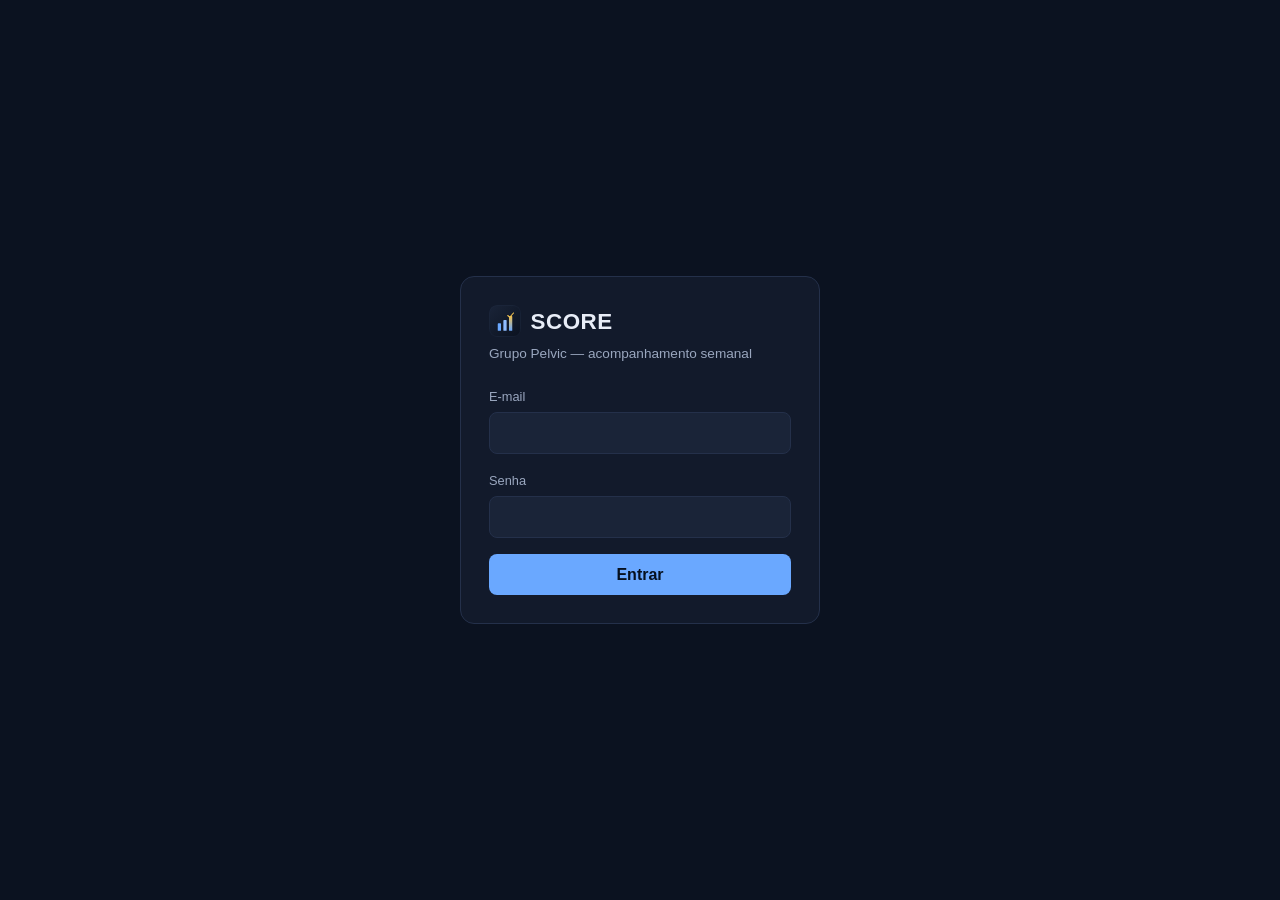
==== index.html @ 4f49ad3c "Líder direto aceita gerente/administrador e libera Minha Equipe para esses perfis" ====
<!doctype html>
<html lang="en">
  <head>
    <meta charset="UTF-8" />
    <link rel="icon" type="image/svg+xml" href="./favicon.svg" />
    <link rel="manifest" href="./manifest.json" />
    <link rel="apple-touch-icon" href="./apple-touch-icon.png" />
    <meta name="apple-mobile-web-app-capable" content="yes" />
    <meta name="apple-mobile-web-app-status-bar-style" content="black-translucent" />
    <meta name="apple-mobile-web-app-title" content="SCORE" />
    <meta name="mobile-web-app-capable" content="yes" />
    <meta name="theme-color" content="#0b1220" />
    <meta name="viewport" content="width=device-width, initial-scale=1.0" />
    <title>SCORE</title>
    <script type="module" crossorigin src="index-D1lC9nO0.js"></script>
    <link rel="stylesheet" crossorigin href="index-DTBJYF46.css">
  </head>
  <body>
    <div id="root"></div>
  </body>
</html>
---- index-DTBJYF46.css ----
/*! tailwindcss v4.3.3 | MIT License | https://tailwindcss.com */
@layer properties{@supports (((-webkit-hyphens:none)) and (not (margin-trim:inline))) or ((-moz-orient:inline) and (not (color:rgb(from red r g b)))){*,:before,:after,::backdrop{--tw-rotate-x:initial;--tw-rotate-y:initial;--tw-rotate-z:initial;--tw-skew-x:initial;--tw-skew-y:initial;--tw-border-style:solid;--tw-outline-style:solid;--tw-blur:initial;--tw-brightness:initial;--tw-contrast:initial;--tw-grayscale:initial;--tw-hue-rotate:initial;--tw-invert:initial;--tw-opacity:initial;--tw-saturate:initial;--tw-sepia:initial;--tw-drop-shadow:initial;--tw-drop-shadow-color:initial;--tw-drop-shadow-alpha:100%;--tw-drop-shadow-size:initial}}}@layer theme{:root,:host{--font-sans:-apple-system, BlinkMacSystemFont, "Segoe UI", Roboto, "Helvetica Neue", "Noto Sans", Arial, sans-serif, "Apple Color Emoji", "Segoe UI Emoji", "Segoe UI Symbol", "Noto Color Emoji";--font-mono:ui-monospace, SFMono-Regular, Menlo, Monaco, Consolas, "Liberation Mono", "Courier New", monospace;--default-font-family:var(--font-sans);--default-mono-font-family:var(--font-mono)}}@layer base{*,:after,:before,::backdrop{box-sizing:border-box;border:0 solid;margin:0;padding:0}::file-selector-button{box-sizing:border-box;border:0 solid;margin:0;padding:0}html,:host{-webkit-text-size-adjust:100%;tab-size:4;line-height:1.5;font-family:var(--default-font-family,-apple-system, BlinkMacSystemFont, "Segoe UI", Roboto, "Helvetica Neue", "Noto Sans", Arial, sans-serif, "Apple Color Emoji", "Segoe UI Emoji", "Segoe UI Symbol", "Noto Color Emoji");font-feature-settings:var(--default-font-feature-settings,normal);font-variation-settings:var(--default-font-variation-settings,normal);-webkit-tap-highlight-color:transparent}hr{height:0;color:inherit;border-top-width:1px}abbr:where([title]){-webkit-text-decoration:underline dotted;text-decoration:underline dotted}h1,h2,h3,h4,h5,h6{font-size:inherit;font-weight:inherit}a{color:inherit;-webkit-text-decoration:inherit;-webkit-text-decoration:inherit;-webkit-text-decoration:inherit;-webkit-text-decoration:inherit;text-decoration:inherit}b,strong{font-weight:bolder}code,kbd,samp,pre{font-family:var(--default-mono-font-family,ui-monospace, SFMono-Regular, Menlo, Monaco, Consolas, "Liberation Mono", "Courier New", monospace);font-feature-settings:var(--default-mono-font-feature-settings,normal);font-variation-settings:var(--default-mono-font-variation-settings,normal);font-size:1em}small{font-size:80%}sub,sup{vertical-align:baseline;font-size:75%;line-height:0;position:relative}sub{bottom:-.25em}sup{top:-.5em}table{text-indent:0;border-color:inherit;border-collapse:collapse}:-moz-focusring:where(:not(iframe)){outline:auto}progress{vertical-align:baseline}summary{display:list-item}ol,ul,menu{list-style:none}img,svg,video,canvas,audio,iframe,embed,object{vertical-align:middle;display:block}img,video{max-width:100%;height:auto}button,input,select,optgroup,textarea{font:inherit;font-feature-settings:inherit;font-variation-settings:inherit;letter-spacing:inherit;color:inherit;opacity:1;background-color:#0000;border-radius:0}::file-selector-button{font:inherit;font-feature-settings:inherit;font-variation-settings:inherit;letter-spacing:inherit;color:inherit;opacity:1;background-color:#0000;border-radius:0}:where(select:is([multiple],[size])) optgroup{font-weight:bolder}:where(select:is([multiple],[size])) optgroup option{padding-inline-start:20px}::file-selector-button{margin-inline-end:4px}::placeholder{opacity:1}@supports (not ((-webkit-appearance:-apple-pay-button))) or (contain-intrinsic-size:1px){::placeholder{color:currentColor}@supports (color:color-mix(in lab, red, red)){::placeholder{color:color-mix(in oklab, currentcolor 50%, transparent)}}}textarea{resize:vertical}::-webkit-search-decoration{-webkit-appearance:none}::-webkit-date-and-time-value{min-height:1lh;text-align:inherit}::-webkit-datetime-edit{display:inline-flex}::-webkit-datetime-edit-fields-wrapper{padding:0}::-webkit-datetime-edit{padding-block:0}::-webkit-datetime-edit-year-field{padding-block:0}::-webkit-datetime-edit-month-field{padding-block:0}::-webkit-datetime-edit-day-field{padding-block:0}::-webkit-datetime-edit-hour-field{padding-block:0}::-webkit-datetime-edit-minute-field{padding-block:0}::-webkit-datetime-edit-second-field{padding-block:0}::-webkit-datetime-edit-millisecond-field{padding-block:0}::-webkit-datetime-edit-meridiem-field{padding-block:0}::-webkit-calendar-picker-indicator{line-height:1}:-moz-ui-invalid{box-shadow:none}button,input:where([type=button],[type=reset],[type=submit]){appearance:button}::file-selector-button{appearance:button}::-webkit-inner-spin-button{height:auto}::-webkit-outer-spin-button{height:auto}[hidden]:where(:not([hidden=until-found])){display:none!important}}@layer components;@layer utilities{.collapse{visibility:collapse}.relative{position:relative}.flex{display:flex}.grid{display:grid}.hidden{display:none}.table{display:table}.transform{transform:var(--tw-rotate-x,) var(--tw-rotate-y,) var(--tw-rotate-z,) var(--tw-skew-x,) var(--tw-skew-y,)}.border{border-style:var(--tw-border-style);border-width:1px}.outline{outline-style:var(--tw-outline-style);outline-width:1px}.filter{filter:var(--tw-blur,) var(--tw-brightness,) var(--tw-contrast,) var(--tw-grayscale,) var(--tw-hue-rotate,) var(--tw-invert,) var(--tw-saturate,) var(--tw-sepia,) var(--tw-drop-shadow,)}}:root{--color-bg:#0b1220;--color-surface:#121a2b;--color-surface-2:#1a2438;--color-border:#24304a;--color-text:#e8edf7;--color-text-dim:#9aa7bf;--color-accent:#6aa8ff;--color-good:#35c48f;--color-warn:#f2b84b;--color-bad:#ef6a6a;--color-bronze:#cd8a4d;--color-silver:#b9c2cf;--color-gold:#f2c14e}*{box-sizing:border-box}html,body,#root{height:100%}body{background:var(--color-bg);color:var(--color-text);margin:0;font-family:-apple-system,BlinkMacSystemFont,Segoe UI,Inter,Roboto,sans-serif}.card{background:var(--color-surface);border:1px solid var(--color-border);border-radius:14px}.input{background:var(--color-surface-2);border:1px solid var(--color-border);color:var(--color-text);border-radius:8px;width:100%;padding:.5rem .75rem}.input:focus{outline:2px solid var(--color-accent);outline-offset:1px}.btn{background:var(--color-accent);color:#06101f;cursor:pointer;border:none;border-radius:8px;padding:.55rem 1rem;font-weight:600}.btn:hover{filter:brightness(1.08)}.btn-secondary{color:var(--color-text);border:1px solid var(--color-border);cursor:pointer;background:0 0;border-radius:8px;padding:.55rem 1rem}.badge{border-radius:999px;align-items:center;gap:.35rem;padding:.2rem .6rem;font-size:.75rem;font-weight:600;display:inline-flex}@property --tw-rotate-x{syntax:"*";inherits:false}@property --tw-rotate-y{syntax:"*";inherits:false}@property --tw-rotate-z{syntax:"*";inherits:false}@property --tw-skew-x{syntax:"*";inherits:false}@property --tw-skew-y{syntax:"*";inherits:false}@property --tw-border-style{syntax:"*";inherits:false;initial-value:solid}@property --tw-outline-style{syntax:"*";inherits:false;initial-value:solid}@property --tw-blur{syntax:"*";inherits:false}@property --tw-brightness{syntax:"*";inherits:false}@property --tw-contrast{syntax:"*";inherits:false}@property --tw-grayscale{syntax:"*";inherits:false}@property --tw-hue-rotate{syntax:"*";inherits:false}@property --tw-invert{syntax:"*";inherits:false}@property --tw-opacity{syntax:"*";inherits:false}@property --tw-saturate{syntax:"*";inherits:false}@property --tw-sepia{syntax:"*";inherits:false}@property --tw-drop-shadow{syntax:"*";inherits:false}@property --tw-drop-shadow-color{syntax:"*";inherits:false}@property --tw-drop-shadow-alpha{syntax:"<percentage>";inherits:false;initial-value:100%}@property --tw-drop-shadow-size{syntax:"*";inherits:false}
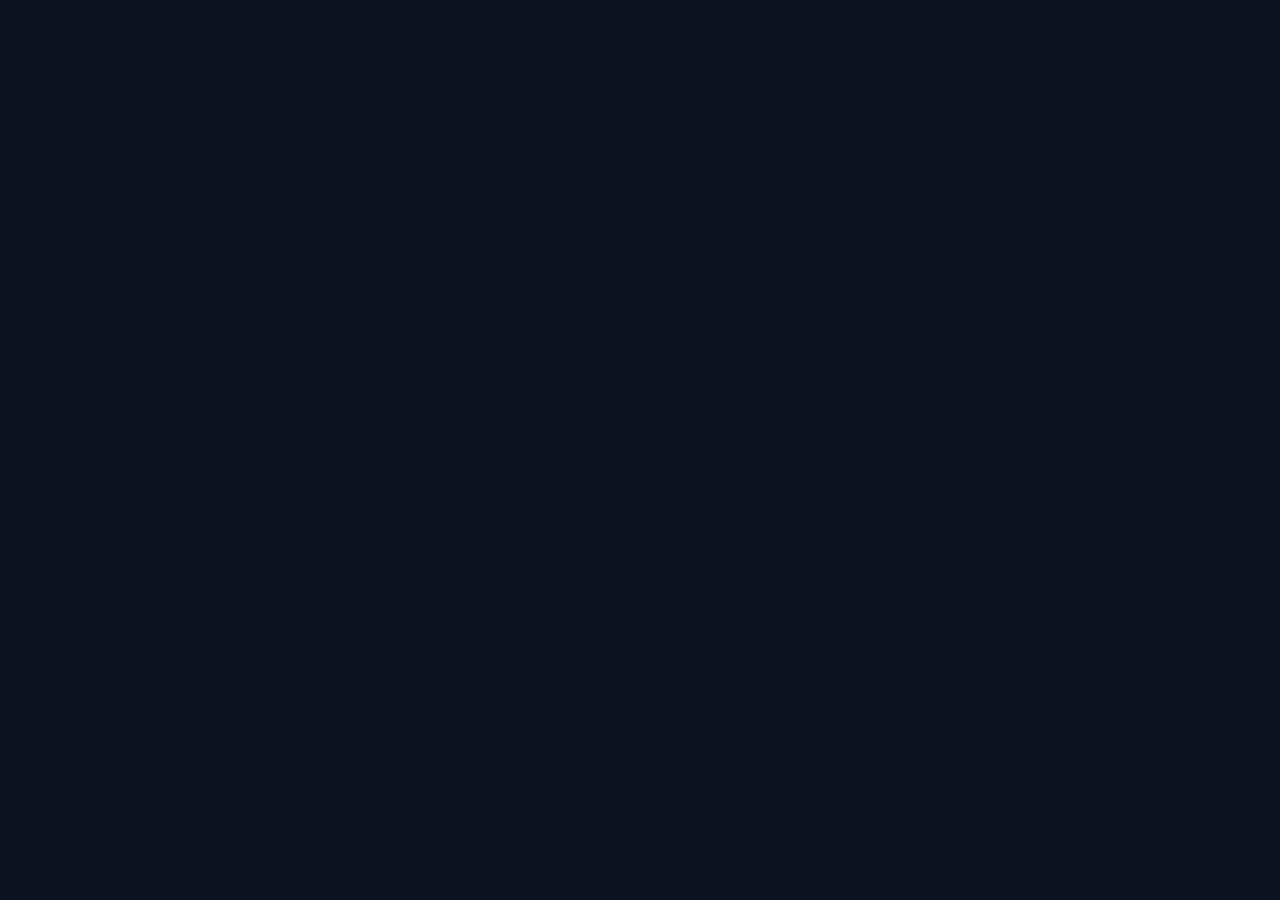
==== commit 1958bf2a: "Update script source in index.html" ====
--- a/index.html
+++ b/index.html
@@ -12,8 +12,8 @@
     <meta name="theme-color" content="#0b1220" />
     <meta name="viewport" content="width=device-width, initial-scale=1.0" />
     <title>SCORE</title>
-    <script type="module" crossorigin src="index-D1lC9nO0.js"></script>
-    <link rel="stylesheet" crossorigin href="index-DTBJYF46.css">
+    <script type="module" crossorigin src="index-C5ekDtN4.js"></script>
+    <link rel="stylesheet" crossorigin href="index-CD5cxhMA.css">
   </head>
   <body>
     <div id="root"></div>
--- a/index-CD5cxhMA.css
+++ b/index-CD5cxhMA.css
@@ -0,0 +1,2 @@
+/*! tailwindcss v4.3.3 | MIT License | https://tailwindcss.com */
+@layer properties{@supports (((-webkit-hyphens:none)) and (not (margin-trim:inline))) or ((-moz-orient:inline) and (not (color:rgb(from red r g b)))){*,:before,:after,::backdrop{--tw-rotate-x:initial;--tw-rotate-y:initial;--tw-rotate-z:initial;--tw-skew-x:initial;--tw-skew-y:initial;--tw-border-style:solid;--tw-outline-style:solid;--tw-blur:initial;--tw-brightness:initial;--tw-contrast:initial;--tw-grayscale:initial;--tw-hue-rotate:initial;--tw-invert:initial;--tw-opacity:initial;--tw-saturate:initial;--tw-sepia:initial;--tw-drop-shadow:initial;--tw-drop-shadow-color:initial;--tw-drop-shadow-alpha:100%;--tw-drop-shadow-size:initial}}}@layer theme{:root,:host{--font-sans:-apple-system, BlinkMacSystemFont, "Segoe UI", Roboto, "Helvetica Neue", "Noto Sans", Arial, sans-serif, "Apple Color Emoji", "Segoe UI Emoji", "Segoe UI Symbol", "Noto Color Emoji";--font-mono:ui-monospace, SFMono-Regular, Menlo, Monaco, Consolas, "Liberation Mono", "Courier New", monospace;--default-font-family:var(--font-sans);--default-mono-font-family:var(--font-mono)}}@layer base{*,:after,:before,::backdrop{box-sizing:border-box;border:0 solid;margin:0;padding:0}::file-selector-button{box-sizing:border-box;border:0 solid;margin:0;padding:0}html,:host{-webkit-text-size-adjust:100%;tab-size:4;line-height:1.5;font-family:var(--default-font-family,-apple-system, BlinkMacSystemFont, "Segoe UI", Roboto, "Helvetica Neue", "Noto Sans", Arial, sans-serif, "Apple Color Emoji", "Segoe UI Emoji", "Segoe UI Symbol", "Noto Color Emoji");font-feature-settings:var(--default-font-feature-settings,normal);font-variation-settings:var(--default-font-variation-settings,normal);-webkit-tap-highlight-color:transparent}hr{height:0;color:inherit;border-top-width:1px}abbr:where([title]){-webkit-text-decoration:underline dotted;text-decoration:underline dotted}h1,h2,h3,h4,h5,h6{font-size:inherit;font-weight:inherit}a{color:inherit;-webkit-text-decoration:inherit;-webkit-text-decoration:inherit;-webkit-text-decoration:inherit;-webkit-text-decoration:inherit;text-decoration:inherit}b,strong{font-weight:bolder}code,kbd,samp,pre{font-family:var(--default-mono-font-family,ui-monospace, SFMono-Regular, Menlo, Monaco, Consolas, "Liberation Mono", "Courier New", monospace);font-feature-settings:var(--default-mono-font-feature-settings,normal);font-variation-settings:var(--default-mono-font-variation-settings,normal);font-size:1em}small{font-size:80%}sub,sup{vertical-align:baseline;font-size:75%;line-height:0;position:relative}sub{bottom:-.25em}sup{top:-.5em}table{text-indent:0;border-color:inherit;border-collapse:collapse}:-moz-focusring:where(:not(iframe)){outline:auto}progress{vertical-align:baseline}summary{display:list-item}ol,ul,menu{list-style:none}img,svg,video,canvas,audio,iframe,embed,object{vertical-align:middle;display:block}img,video{max-width:100%;height:auto}button,input,select,optgroup,textarea{font:inherit;font-feature-settings:inherit;font-variation-settings:inherit;letter-spacing:inherit;color:inherit;opacity:1;background-color:#0000;border-radius:0}::file-selector-button{font:inherit;font-feature-settings:inherit;font-variation-settings:inherit;letter-spacing:inherit;color:inherit;opacity:1;background-color:#0000;border-radius:0}:where(select:is([multiple],[size])) optgroup{font-weight:bolder}:where(select:is([multiple],[size])) optgroup option{padding-inline-start:20px}::file-selector-button{margin-inline-end:4px}::placeholder{opacity:1}@supports (not ((-webkit-appearance:-apple-pay-button))) or (contain-intrinsic-size:1px){::placeholder{color:currentColor}@supports (color:color-mix(in lab, red, red)){::placeholder{color:color-mix(in oklab, currentcolor 50%, transparent)}}}textarea{resize:vertical}::-webkit-search-decoration{-webkit-appearance:none}::-webkit-date-and-time-value{min-height:1lh;text-align:inherit}::-webkit-datetime-edit{display:inline-flex}::-webkit-datetime-edit-fields-wrapper{padding:0}::-webkit-datetime-edit{padding-block:0}::-webkit-datetime-edit-year-field{padding-block:0}::-webkit-datetime-edit-month-field{padding-block:0}::-webkit-datetime-edit-day-field{padding-block:0}::-webkit-datetime-edit-hour-field{padding-block:0}::-webkit-datetime-edit-minute-field{padding-block:0}::-webkit-datetime-edit-second-field{padding-block:0}::-webkit-datetime-edit-millisecond-field{padding-block:0}::-webkit-datetime-edit-meridiem-field{padding-block:0}::-webkit-calendar-picker-indicator{line-height:1}:-moz-ui-invalid{box-shadow:none}button,input:where([type=button],[type=reset],[type=submit]){appearance:button}::file-selector-button{appearance:button}::-webkit-inner-spin-button{height:auto}::-webkit-outer-spin-button{height:auto}[hidden]:where(:not([hidden=until-found])){display:none!important}}@layer components;@layer utilities{.collapse{visibility:collapse}.relative{position:relative}.flex{display:flex}.grid{display:grid}.hidden{display:none}.table{display:table}.min-w-0{min-width:0}.flex-1{flex:1}.transform{transform:var(--tw-rotate-x,) var(--tw-rotate-y,) var(--tw-rotate-z,) var(--tw-skew-x,) var(--tw-skew-y,)}.flex-col{flex-direction:column}.border{border-style:var(--tw-border-style);border-width:1px}.outline{outline-style:var(--tw-outline-style);outline-width:1px}.filter{filter:var(--tw-blur,) var(--tw-brightness,) var(--tw-contrast,) var(--tw-grayscale,) var(--tw-hue-rotate,) var(--tw-invert,) var(--tw-saturate,) var(--tw-sepia,) var(--tw-drop-shadow,)}@media (width>=48rem){.md\:flex{display:flex}.md\:hidden{display:none}.md\:flex-row{flex-direction:row}}}:root{--color-bg:#0b1220;--color-surface:#121a2b;--color-surface-2:#1a2438;--color-border:#24304a;--color-text:#e8edf7;--color-text-dim:#9aa7bf;--color-accent:#6aa8ff;--color-good:#35c48f;--color-warn:#f2b84b;--color-bad:#ef6a6a;--color-bronze:#cd8a4d;--color-silver:#b9c2cf;--color-gold:#f2c14e}*{box-sizing:border-box}html,body,#root{height:100%}html{overflow-x:hidden}body{background:var(--color-bg);color:var(--color-text);margin:0;font-family:-apple-system,BlinkMacSystemFont,Segoe UI,Inter,Roboto,sans-serif;overflow-x:hidden}@media (width<=640px){input,select,textarea,button{font-size:16px}}.card{background:var(--color-surface);border:1px solid var(--color-border);border-radius:14px}.input{background:var(--color-surface-2);border:1px solid var(--color-border);color:var(--color-text);border-radius:8px;width:100%;padding:.5rem .75rem}.input:focus{outline:2px solid var(--color-accent);outline-offset:1px}.btn{background:var(--color-accent);color:#06101f;cursor:pointer;border:none;border-radius:8px;padding:.55rem 1rem;font-weight:600}.btn:hover{filter:brightness(1.08)}.btn-secondary{color:var(--color-text);border:1px solid var(--color-border);cursor:pointer;background:0 0;border-radius:8px;padding:.55rem 1rem}.badge{border-radius:999px;align-items:center;gap:.35rem;padding:.2rem .6rem;font-size:.75rem;font-weight:600;display:inline-flex}@property --tw-rotate-x{syntax:"*";inherits:false}@property --tw-rotate-y{syntax:"*";inherits:false}@property --tw-rotate-z{syntax:"*";inherits:false}@property --tw-skew-x{syntax:"*";inherits:false}@property --tw-skew-y{syntax:"*";inherits:false}@property --tw-border-style{syntax:"*";inherits:false;initial-value:solid}@property --tw-outline-style{syntax:"*";inherits:false;initial-value:solid}@property --tw-blur{syntax:"*";inherits:false}@property --tw-brightness{syntax:"*";inherits:false}@property --tw-contrast{syntax:"*";inherits:false}@property --tw-grayscale{syntax:"*";inherits:false}@property --tw-hue-rotate{syntax:"*";inherits:false}@property --tw-invert{syntax:"*";inherits:false}@property --tw-opacity{syntax:"*";inherits:false}@property --tw-saturate{syntax:"*";inherits:false}@property --tw-sepia{syntax:"*";inherits:false}@property --tw-drop-shadow{syntax:"*";inherits:false}@property --tw-drop-shadow-color{syntax:"*";inherits:false}@property --tw-drop-shadow-alpha{syntax:"<percentage>";inherits:false;initial-value:100%}@property --tw-drop-shadow-size{syntax:"*";inherits:false}
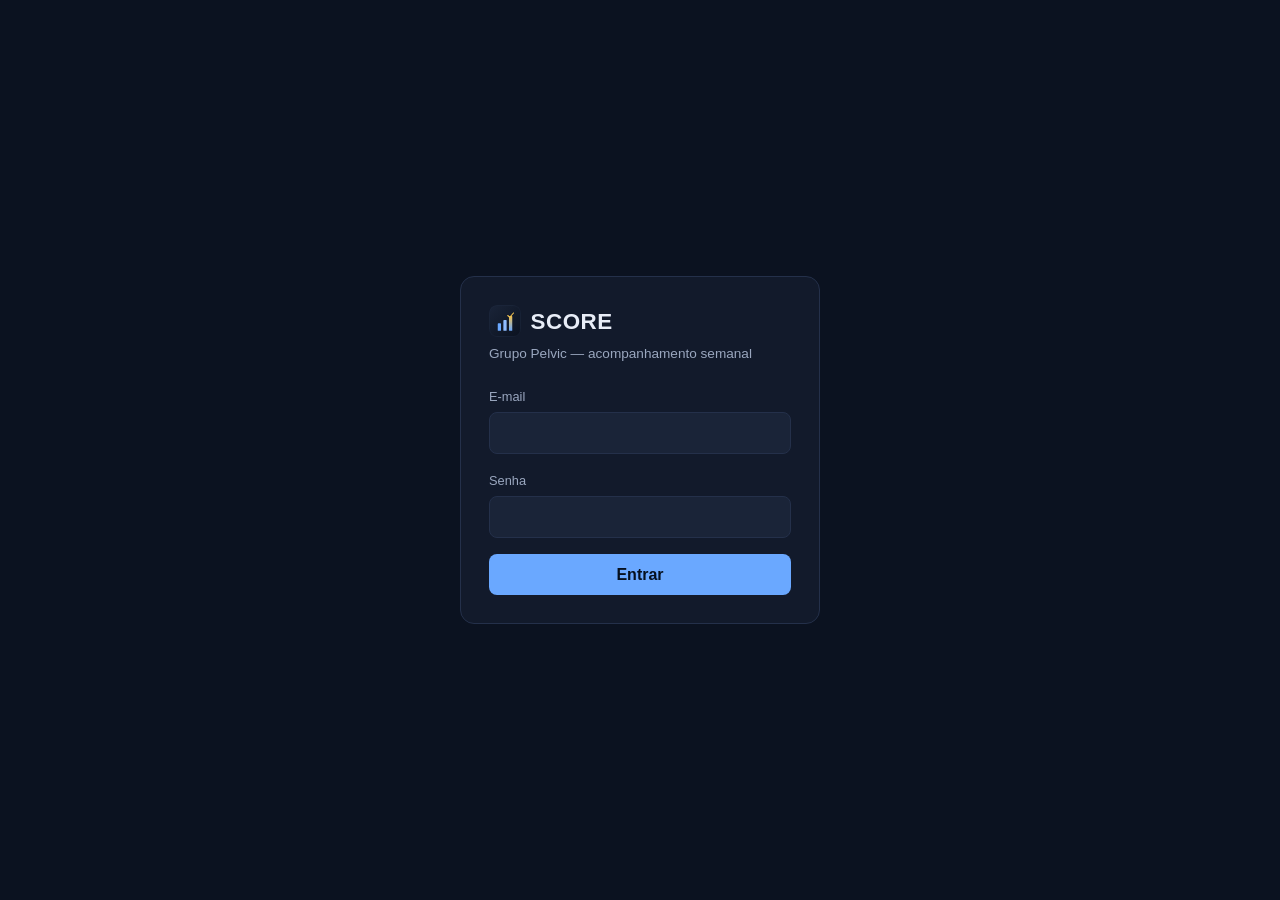
==== commit 890033fe: "Add files via upload" ====
--- a/index.html
+++ b/index.html
@@ -12,7 +12,7 @@
     <meta name="theme-color" content="#0b1220" />
     <meta name="viewport" content="width=device-width, initial-scale=1.0" />
     <title>SCORE</title>
-    <script type="module" crossorigin src="index-C5ekDtN4.js"></script>
+    <script type="module" crossorigin src="index-DgqBdYrp.js"></script>
     <link rel="stylesheet" crossorigin href="index-CD5cxhMA.css">
   </head>
   <body>
